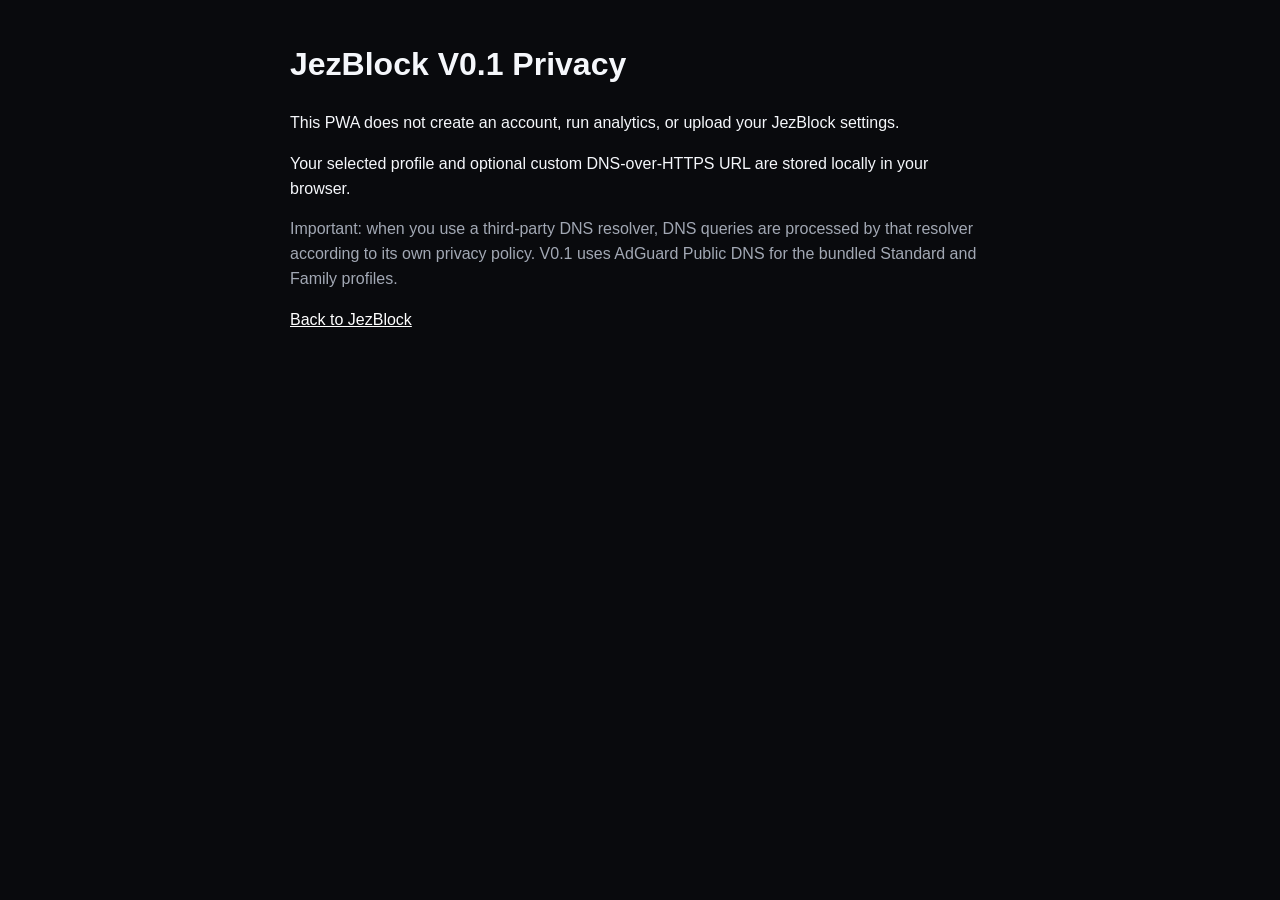
==== privacy.html @ a8d1c7ad "Add files via upload" ====
<!doctype html>
<html lang="en">
<head><meta charset="utf-8"><meta name="viewport" content="width=device-width,initial-scale=1"><title>JezBlock Privacy</title>
<style>body{font-family:-apple-system,BlinkMacSystemFont,sans-serif;max-width:700px;margin:40px auto;padding:0 18px;line-height:1.55;background:#090a0d;color:#f5f7fb}a{color:#fff}.muted{color:#a2a8b4}</style>
</head>
<body>
<h1>JezBlock V0.1 Privacy</h1>
<p>This PWA does not create an account, run analytics, or upload your JezBlock settings.</p>
<p>Your selected profile and optional custom DNS-over-HTTPS URL are stored locally in your browser.</p>
<p class="muted">Important: when you use a third-party DNS resolver, DNS queries are processed by that resolver according to its own privacy policy. V0.1 uses AdGuard Public DNS for the bundled Standard and Family profiles.</p>
<p><a href="./">Back to JezBlock</a></p>
</body>
</html>
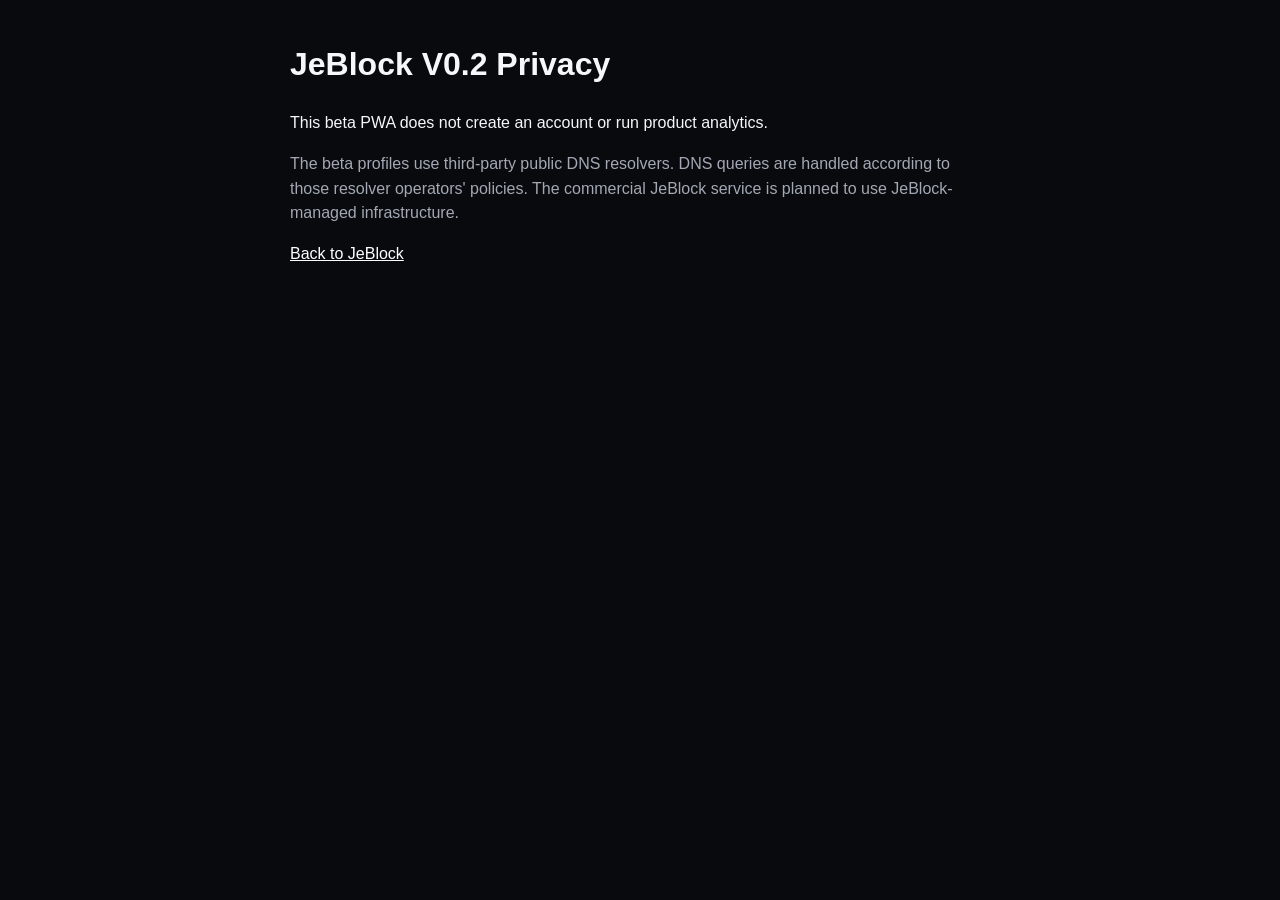
==== commit 043f7c04: "Add files via upload" ====
--- a/privacy.html
+++ b/privacy.html
@@ -1,13 +1 @@
-<!doctype html>
-<html lang="en">
-<head><meta charset="utf-8"><meta name="viewport" content="width=device-width,initial-scale=1"><title>JezBlock Privacy</title>
-<style>body{font-family:-apple-system,BlinkMacSystemFont,sans-serif;max-width:700px;margin:40px auto;padding:0 18px;line-height:1.55;background:#090a0d;color:#f5f7fb}a{color:#fff}.muted{color:#a2a8b4}</style>
-</head>
-<body>
-<h1>JezBlock V0.1 Privacy</h1>
-<p>This PWA does not create an account, run analytics, or upload your JezBlock settings.</p>
-<p>Your selected profile and optional custom DNS-over-HTTPS URL are stored locally in your browser.</p>
-<p class="muted">Important: when you use a third-party DNS resolver, DNS queries are processed by that resolver according to its own privacy policy. V0.1 uses AdGuard Public DNS for the bundled Standard and Family profiles.</p>
-<p><a href="./">Back to JezBlock</a></p>
-</body>
-</html>+<!doctype html><html lang="en"><head><meta charset="utf-8"><meta name="viewport" content="width=device-width,initial-scale=1"><title>JeBlock Privacy</title><style>body{font-family:-apple-system,BlinkMacSystemFont,sans-serif;max-width:700px;margin:40px auto;padding:0 18px;line-height:1.55;background:#090a0d;color:#f5f7fb}a{color:#fff}.muted{color:#a2a8b4}</style></head><body><h1>JeBlock V0.2 Privacy</h1><p>This beta PWA does not create an account or run product analytics.</p><p class="muted">The beta profiles use third-party public DNS resolvers. DNS queries are handled according to those resolver operators' policies. The commercial JeBlock service is planned to use JeBlock-managed infrastructure.</p><p><a href="./">Back to JeBlock</a></p></body></html>
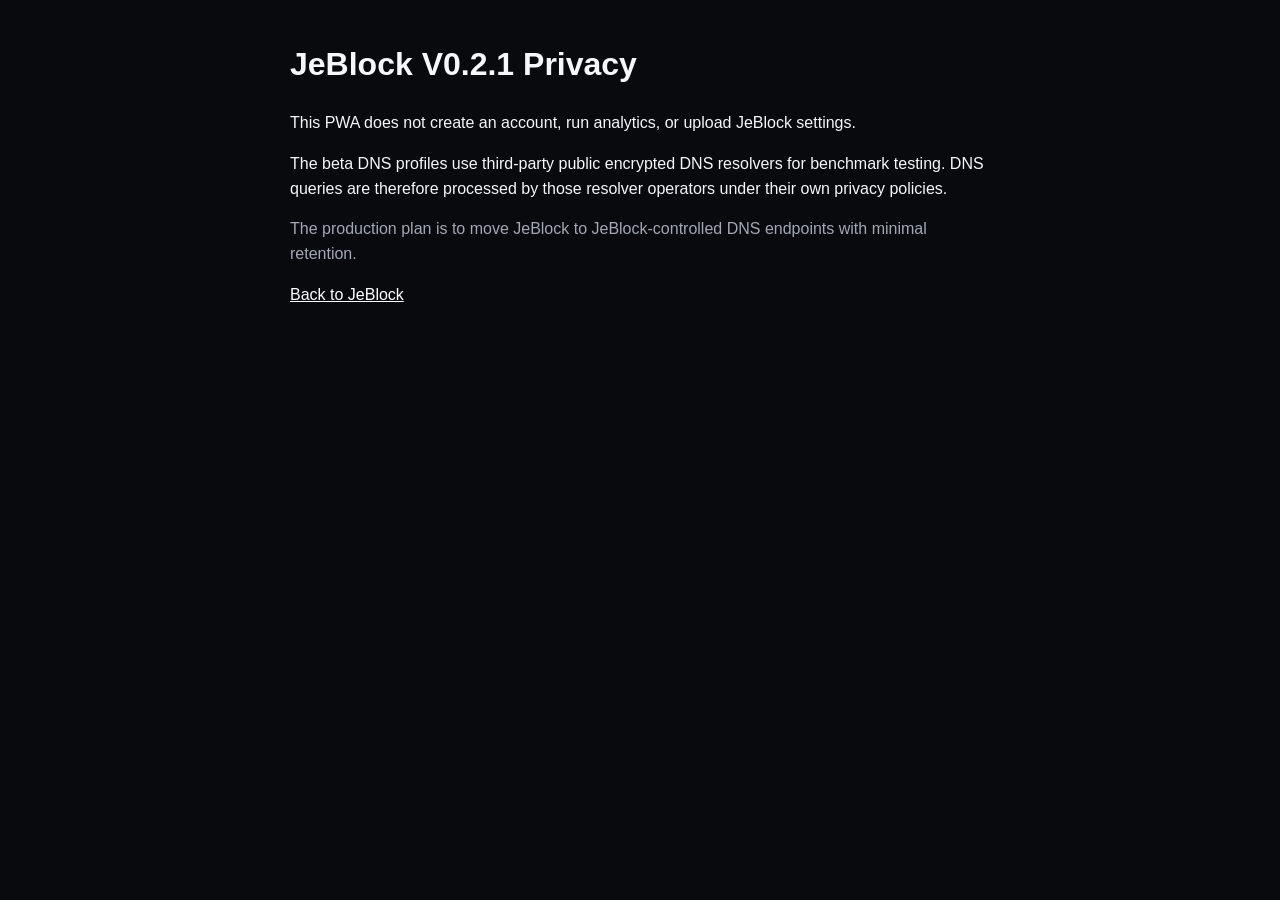
==== commit a2e0b22d: "Add files via upload" ====
--- a/privacy.html
+++ b/privacy.html
@@ -1 +1 @@
-<!doctype html><html lang="en"><head><meta charset="utf-8"><meta name="viewport" content="width=device-width,initial-scale=1"><title>JeBlock Privacy</title><style>body{font-family:-apple-system,BlinkMacSystemFont,sans-serif;max-width:700px;margin:40px auto;padding:0 18px;line-height:1.55;background:#090a0d;color:#f5f7fb}a{color:#fff}.muted{color:#a2a8b4}</style></head><body><h1>JeBlock V0.2 Privacy</h1><p>This beta PWA does not create an account or run product analytics.</p><p class="muted">The beta profiles use third-party public DNS resolvers. DNS queries are handled according to those resolver operators' policies. The commercial JeBlock service is planned to use JeBlock-managed infrastructure.</p><p><a href="./">Back to JeBlock</a></p></body></html>
+<!doctype html><html lang="en"><head><meta charset="utf-8"><meta name="viewport" content="width=device-width,initial-scale=1"><title>JeBlock Privacy</title><style>body{font-family:-apple-system,BlinkMacSystemFont,sans-serif;max-width:700px;margin:40px auto;padding:0 18px;line-height:1.55;background:#090a0d;color:#f5f7fb}a{color:#fff}.muted{color:#a2a8b4}</style></head><body><h1>JeBlock V0.2.1 Privacy</h1><p>This PWA does not create an account, run analytics, or upload JeBlock settings.</p><p>The beta DNS profiles use third-party public encrypted DNS resolvers for benchmark testing. DNS queries are therefore processed by those resolver operators under their own privacy policies.</p><p class="muted">The production plan is to move JeBlock to JeBlock-controlled DNS endpoints with minimal retention.</p><p><a href="./">Back to JeBlock</a></p></body></html>
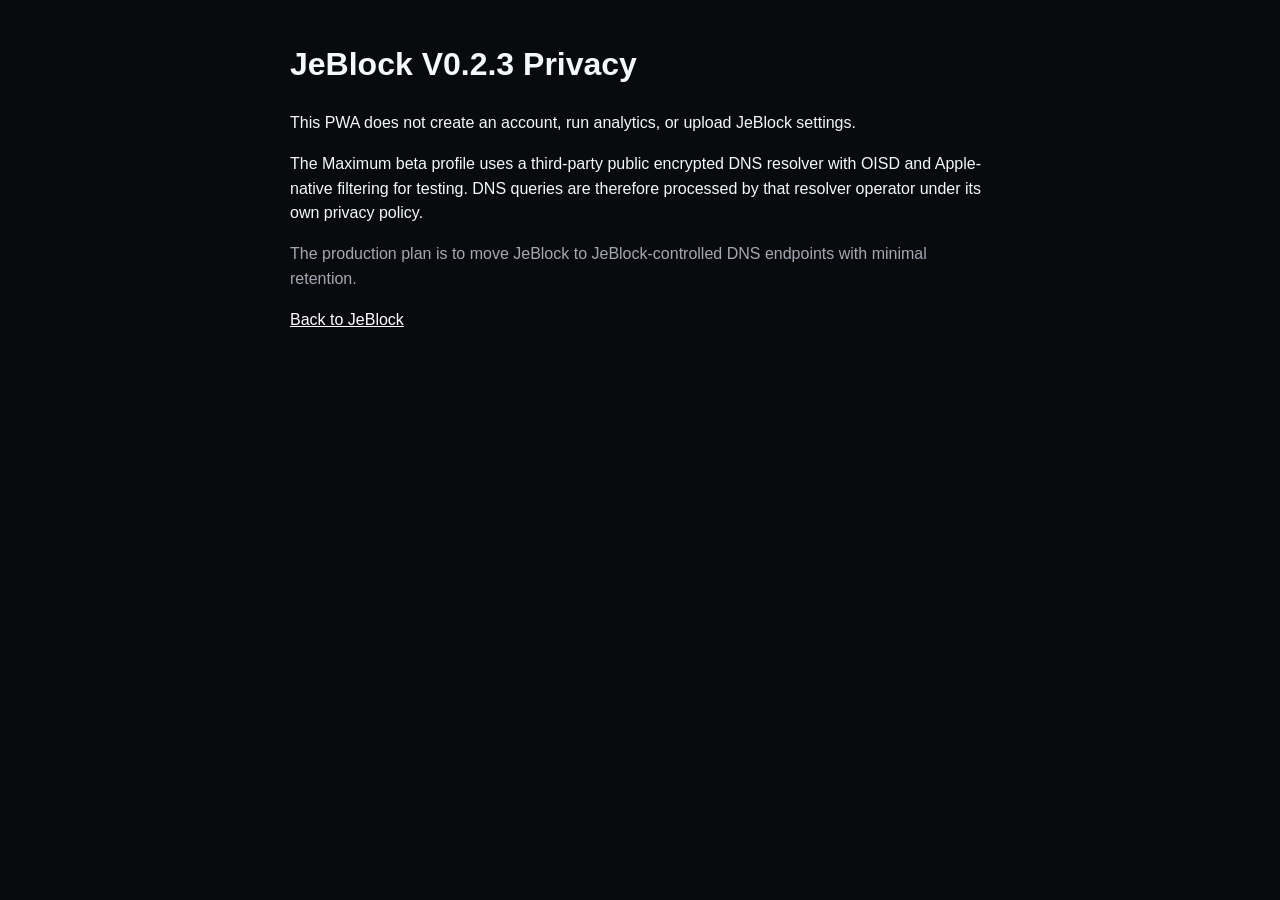
==== commit 159c1fd8: "Add files via upload" ====
--- a/privacy.html
+++ b/privacy.html
@@ -1 +1 @@
-<!doctype html><html lang="en"><head><meta charset="utf-8"><meta name="viewport" content="width=device-width,initial-scale=1"><title>JeBlock Privacy</title><style>body{font-family:-apple-system,BlinkMacSystemFont,sans-serif;max-width:700px;margin:40px auto;padding:0 18px;line-height:1.55;background:#090a0d;color:#f5f7fb}a{color:#fff}.muted{color:#a2a8b4}</style></head><body><h1>JeBlock V0.2.1 Privacy</h1><p>This PWA does not create an account, run analytics, or upload JeBlock settings.</p><p>The beta DNS profiles use third-party public encrypted DNS resolvers for benchmark testing. DNS queries are therefore processed by those resolver operators under their own privacy policies.</p><p class="muted">The production plan is to move JeBlock to JeBlock-controlled DNS endpoints with minimal retention.</p><p><a href="./">Back to JeBlock</a></p></body></html>+<!doctype html><html lang="en"><head><meta charset="utf-8"><meta name="viewport" content="width=device-width,initial-scale=1"><title>JeBlock Privacy</title><style>body{font-family:-apple-system,BlinkMacSystemFont,sans-serif;max-width:700px;margin:40px auto;padding:0 18px;line-height:1.55;background:#090a0d;color:#f5f7fb}a{color:#fff}.muted{color:#a2a8b4}</style></head><body><h1>JeBlock V0.2.3 Privacy</h1><p>This PWA does not create an account, run analytics, or upload JeBlock settings.</p><p>The Maximum beta profile uses a third-party public encrypted DNS resolver with OISD and Apple-native filtering for testing. DNS queries are therefore processed by that resolver operator under its own privacy policy.</p><p class="muted">The production plan is to move JeBlock to JeBlock-controlled DNS endpoints with minimal retention.</p><p><a href="./">Back to JeBlock</a></p></body></html>
